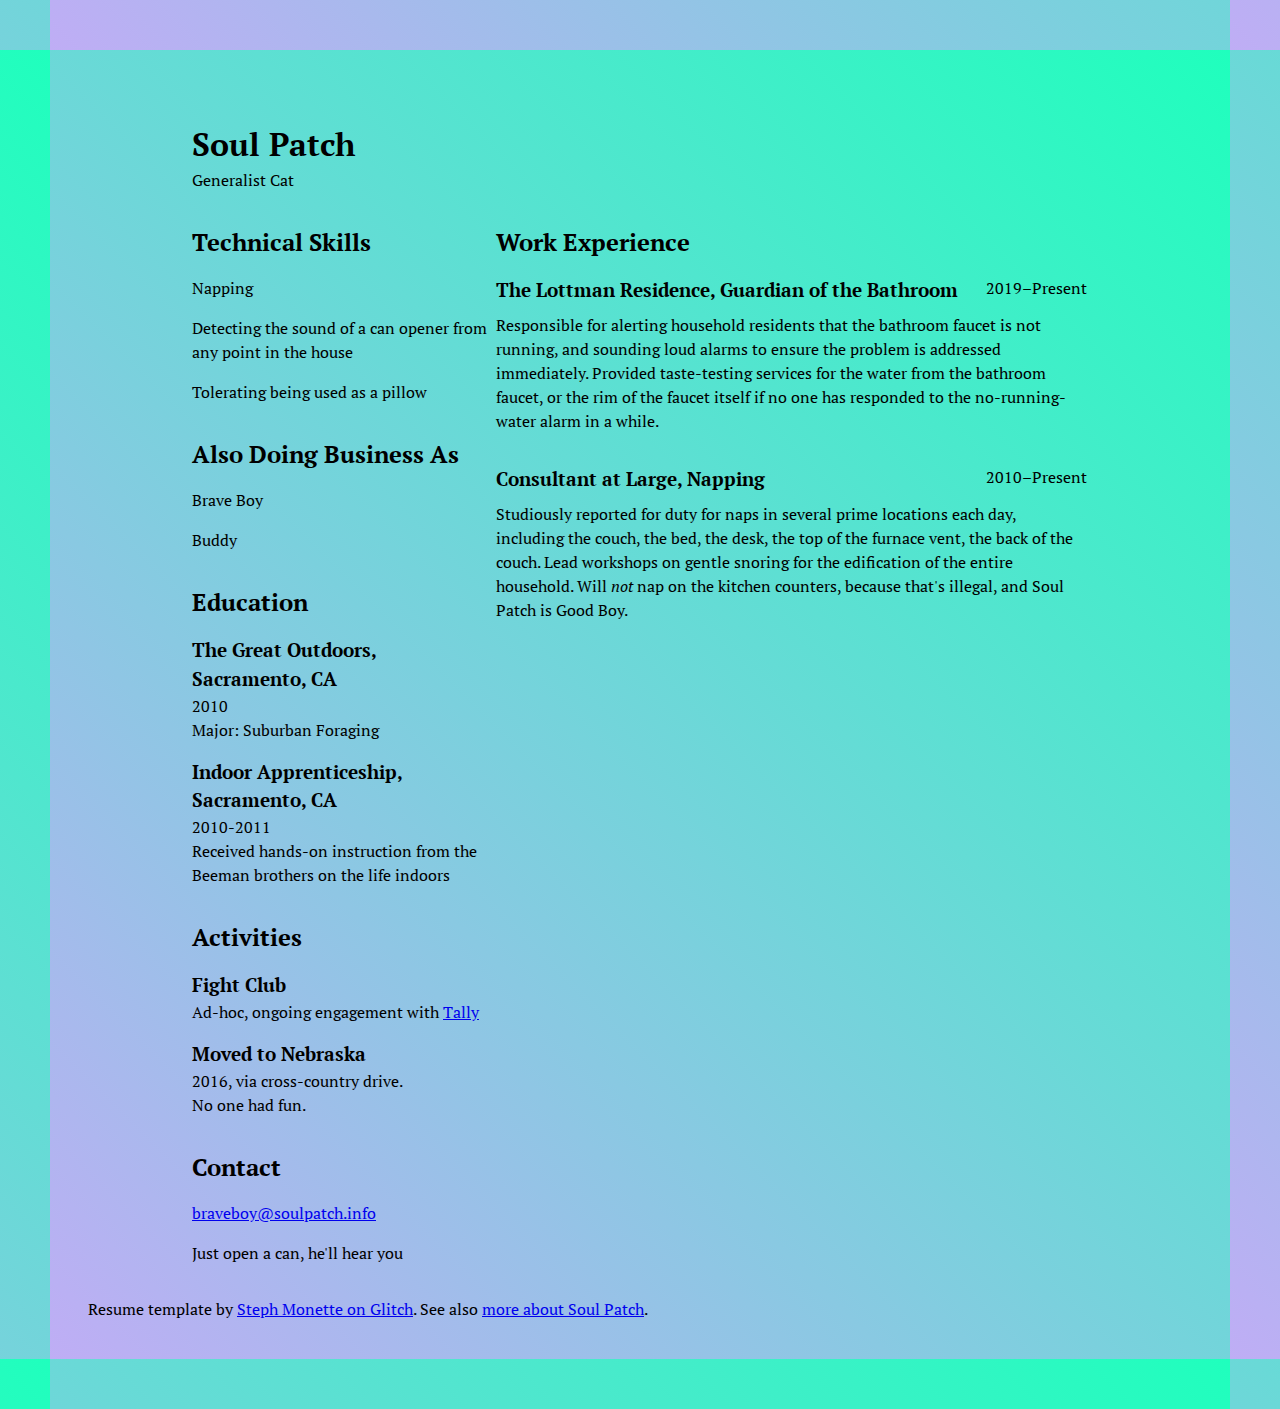
==== resume.html @ 18e5b1ac "better resume & stuff" ====
<!DOCTYPE html>
<html lang="en">

<head>
    <!--   Put your name here   -->
    <title>Soul Patch's Resume</title>
    <meta charset="utf-8" />
    <meta http-equiv="X-UA-Compatible" content="IE=edge" />
    <meta name="viewport" content="width=device-width, initial-scale=1" />
    <link rel="stylesheet" href="./resume.css" />
    <meta name="twitter:card" content="summary" />
    <meta name="twitter:creator" content="@casseylottman" />
    <meta property="og:url" content="https://soulpatch.info/resume" />
    <meta property="og:title" content="Soul Patch: The Best Boy" />
    <meta property="og:description" content="Soul Patch is the kind of cat any cat aspires to be." />
    <meta property="og:image"
        content="https://cdn.glitch.com/3cd90178-c382-4fa7-9b2a-70f4e28f2830%2Feyes.jpg?1551385710258" />
    <meta property="og:image:width" content="400" />
    <meta property="og:image:height" content="300" />
    <meta property="og:type" content="website" />
</head>

<body>
    <header>
        <div class="row">
            <h1>Soul Patch</h1>
            <p>Generalist Cat</p>
        </div>
    </header>
    <main>
        <div class="row column-container">
            <div class="column column-experience">
                <h2>
                    Work Experience
                </h2>
                <ul class="experience-list">
                    <li class="experience-list-item">
                        <div class="experience-header">
                            <h3>The Lottman Residence, Guardian of the Bathroom</h3>
                            <p>2019&ndash;Present</p>
                        </div>
                        <p>
                            Responsible for alerting household residents that the bathroom faucet is not running, and
                            sounding loud alarms to ensure the problem is addressed immediately. Provided taste-testing
                            services for the water from the bathroom faucet, or the rim of the faucet itself if no one
                            has responded to the no-running-water alarm in a while.
                        </p>
                    </li>
                    <li class="experience-list-item">
                        <div class="experience-header">
                            <h3>Consultant at Large, Napping</h3>
                            <p>2010&ndash;Present</p>
                        </div>
                        <p>
                            Studiously reported for duty for naps in several prime locations each day, including the
                            couch, the bed, the desk, the top of the furnace vent, the back of the couch. Lead workshops
                            on gentle snoring for the edification of the entire household. Will <i>not</i> nap on the
                            kitchen counters, because that's illegal, and Soul Patch is Good Boy.
                        </p>
                    </li>
                </ul>
            </div>

            <div class="column column-skills">
                <div class="mar-bottom">
                    <h2>
                        Technical Skills
                    </h2>
                    <ul>
                        <li>Napping</li>
                        <li>Detecting the sound of a can opener from any point in the house</li>
                        <li>Tolerating being used as a pillow</li>
                    </ul>
                </div>

                <div class="mar-bottom">
                    <h2>Also Doing Business As</h2>
                    <ul>
                        <li class="experience-list-item">Brave Boy</li>
                        <li class="experience-list-item">Buddy</li>
                    </ul>
                </div>

                <div class="mar-bottom">
                    <h2>
                        Education
                    </h2>
                    <ul>
                        <li class="education-list-item">
                            <h3>The Great Outdoors, Sacramento, CA</h3>
                            <p>2010</p>
                            <p>Major: Suburban Foraging</p>
                        </li>
                        <li class="education-list-item">
                            <h3>Indoor Apprenticeship, Sacramento, CA</h3>
                            <p>2010-2011</p>
                            <p>Received hands-on instruction from the Beeman brothers on the life indoors</p>
                        </li>
                    </ul>
                </div>

                <div class="mar-bottom">
                    <h2>
                        Activities
                    </h2>
                    <ul>
                        <li class="activities-list-item">
                            <h3>Fight Club</h3>
                            <p>Ad-hoc, ongoing engagement with <a href="https://tally-cat.glitch.me">Tally</a></p>
                        </li>
                        <li class="activities-list-item">
                            <h3>Moved to Nebraska</h3>
                            <p>2016, via cross-country drive.</p>
                            <p>No one had fun.</p>
                        </li>
                    </ul>
                </div>

                <!--     Change the href="" to your social URLS    -->
                <div class="mar-bottom">
                    <h2>Contact</h2>
                    <ul class="contact-list">
                        <li><span class="fake-link">braveboy@soulpatch.info</span></li>
                        <li>Just open a can, he'll hear you</li>
                    </ul>
                </div>
            </div>
        </div>
    </main>
    <footer>
        <div class="row"></div>
        Resume template by <a href="https://glitch.com/~resume-starter-app">Steph Monette on Glitch</a>. See also <a
            href="https://soulpatch.info">more about Soul Patch</a>.
    </footer>
</body>

</html>
---- resume.css ----
@import url("https://fonts.googleapis.com/css?family=PT+Serif:400,700&display=swap");

/* match soulpatch homepage background */
html {
  background-image: linear-gradient(45deg, hsl(255, 78%, 82%), #1fffbd);
}

html {
  -ms-text-size-adjust: 100%;
  -webkit-text-size-adjust: 100%;
  -webkit-font-smoothing: antialiased;
  -moz-osx-font-smoothing: grayscale;
}
* {
  box-sizing: border-box;
}
address,
article,
aside,
blockquote,
canvas,
dd,
div,
dl,
fieldset,
figcaption,
figure,
footer,
form,
h1,
h2,
h3,
h4,
h5,
h6,
header,
hgroup,
hr,
li,
main,
nav,
noscript,
ol,
output,
p,
pre,
section,
table,
tfoot,
ul,
video {
  margin: 0;
  padding: 0;
}
article,
aside,
details,
figcaption,
figure,
footer,
header,
hgroup,
main,
menu,
nav,
section,
summary {
  display: block;
}
img {
  height: auto;
  border: 0;
}
cite {
  font-style: normal;
}
dl,
li,
ul {
  list-style-type: none;
}

* {
  font-family: "PT Serif", serif;
  line-height: 1.5;
}
/* Functional Styles */
.mar-bottom {
  margin-bottom: 2rem;
}

/*  Layout */
header {
  padding: 2rem 0;
}
.row {
  max-width: 960px;
  margin-right: auto;
  margin-left: auto;
  padding-right: 2rem;
  padding-left: 2rem;
}

.column-container {
  display: flex;
  flex-direction: column;
}

.experience-list-item {
  margin-bottom: 2rem;
}

.column-skills ul li {
  margin-bottom: 1rem;
}

/* Typography */
h2 {
  margin-bottom: 1rem;
}

/* Desktop Styles */

@media (min-width: 800px) {
  html {
    margin: 50px;
    padding: 30px;
  }
  .column-container {
    flex-direction: row;
  }
  .column.column-skills {
    order: -1;
    width: 33%;
    margin-right: 0.5rem;
  }

  .column.column-experience {
    width: 66%;
  }
  .experience-header {
    display: flex;
    justify-content: space-between;
    margin-bottom: 0.5rem;
  }
}

h3,
.pretend-h3 {
  font-size: 1.2rem;
}

/* Print Styles */
@media print {
  body {
    font-size: 0.5rem;
  }
  .row {
    padding-right: 1rem;
    padding-left: 1rem;
  }

  .column-container {
    display: flex;
    flex-direction: column;
  }

  .experience-list-item {
    margin-bottom: 1rem;
  }

  .experience-header {
    display: flex;
    justify-content: space-between;
    margin-bottom: 0.5rem;
  }

  .column-skills ul li {
    margin-bottom: 0.5rem;
  }
  header {
    padding: 1rem 0;
  }
  h2 {
    margin-bottom: 0.5rem;
  }

  /*  Duplicate the layout for desktop  */
  .column-container {
    flex-direction: row;
  }
  .column.column-skills {
    order: -1;
    width: 40%;
    margin-right: 0.5rem;
  }

  .column.column-experience {
    width: 60%;
  }
}

.fake-link {
  text-decoration: underline;
  color: #0000ee;
}
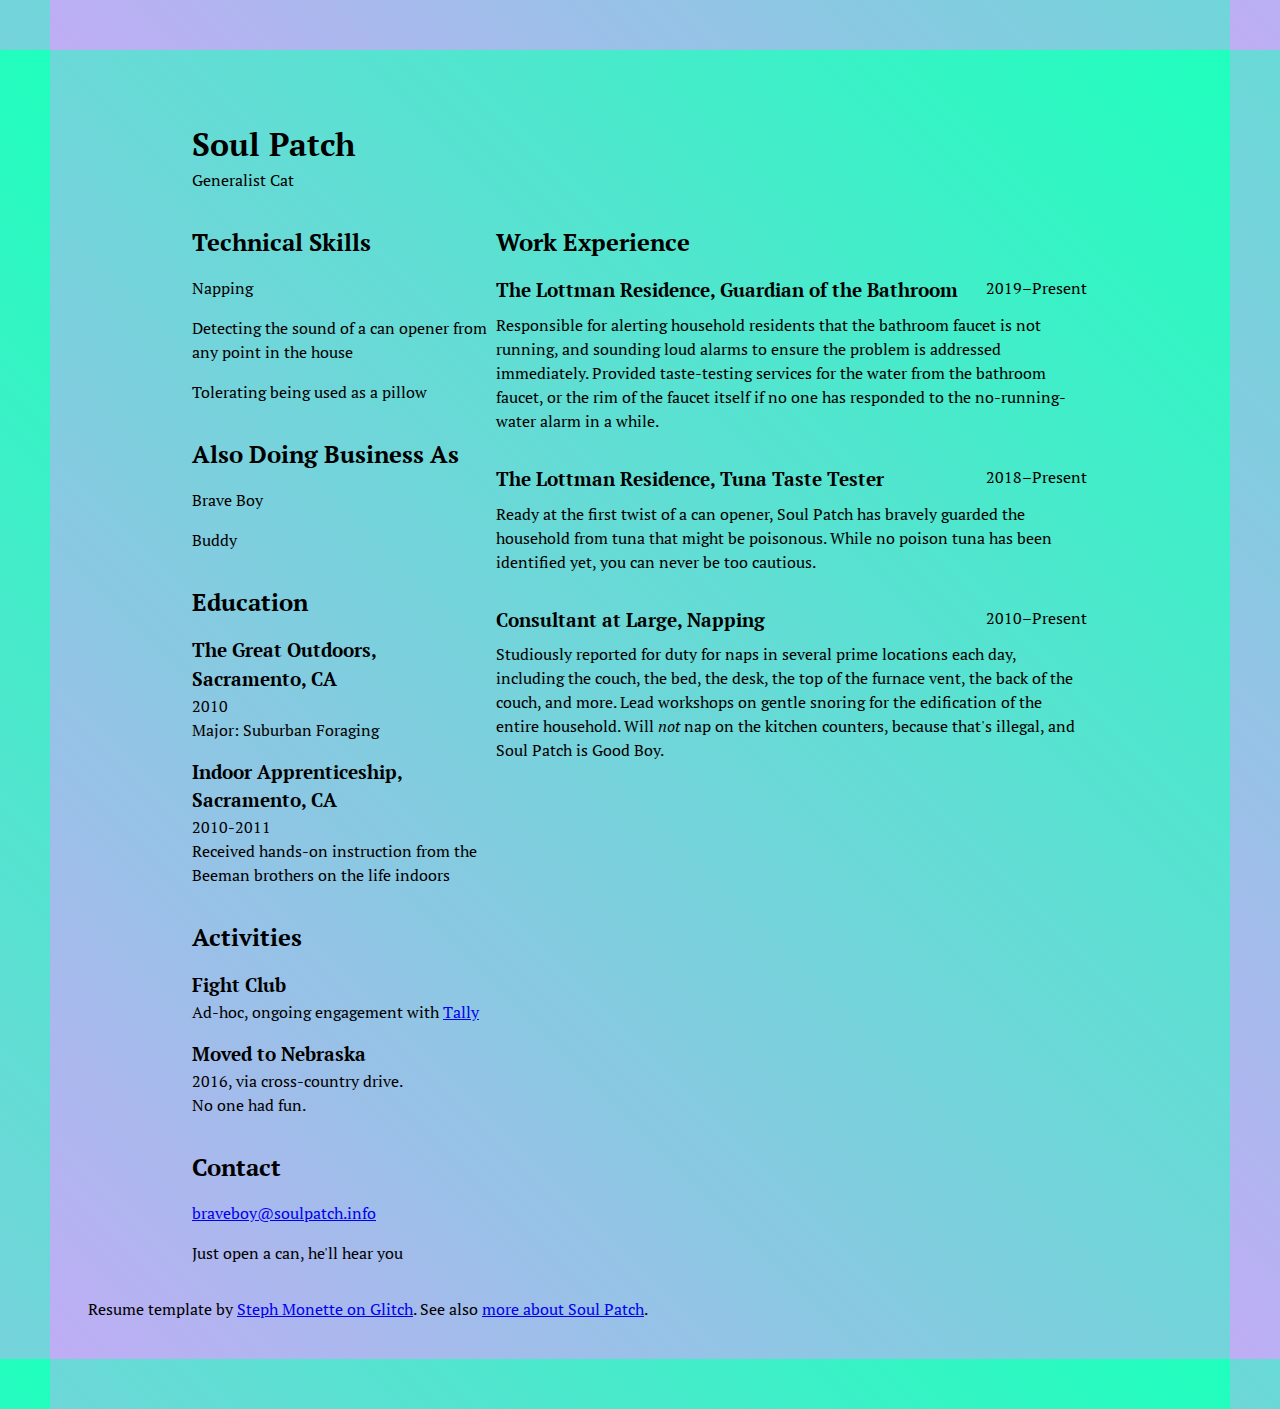
==== commit 8ae41107: "add tuna job" ====
--- a/resume.html
+++ b/resume.html
@@ -12,7 +12,7 @@
     <meta name="twitter:creator" content="@casseylottman" />
     <meta property="og:url" content="https://soulpatch.info/resume" />
     <meta property="og:title" content="Soul Patch: The Best Boy" />
-    <meta property="og:description" content="Soul Patch is the kind of cat any cat aspires to be." />
+    <meta property="og:description" content="Hire Soul Pat for whatever it is you need a cat to do." />
     <meta property="og:image"
         content="https://cdn.glitch.com/3cd90178-c382-4fa7-9b2a-70f4e28f2830%2Feyes.jpg?1551385710258" />
     <meta property="og:image:width" content="400" />
@@ -48,12 +48,21 @@
                     </li>
                     <li class="experience-list-item">
                         <div class="experience-header">
+                            <h3>The Lottman Residence, Tuna Taste Tester</h3>
+                            <p>2018&ndash;Present</p>
+                        </div>
+                        <p>
+                            Ready at the first twist of a can opener, Soul Patch has bravely guarded the household from tuna that might be poisonous. While no poison tuna has been identified yet, you can never be too cautious.
+                        </p>
+                    </li>
+                    <li class="experience-list-item">
+                        <div class="experience-header">
                             <h3>Consultant at Large, Napping</h3>
                             <p>2010&ndash;Present</p>
                         </div>
                         <p>
                             Studiously reported for duty for naps in several prime locations each day, including the
-                            couch, the bed, the desk, the top of the furnace vent, the back of the couch. Lead workshops
+                            couch, the bed, the desk, the top of the furnace vent, the back of the couch, and more. Lead workshops
                             on gentle snoring for the edification of the entire household. Will <i>not</i> nap on the
                             kitchen counters, because that's illegal, and Soul Patch is Good Boy.
                         </p>
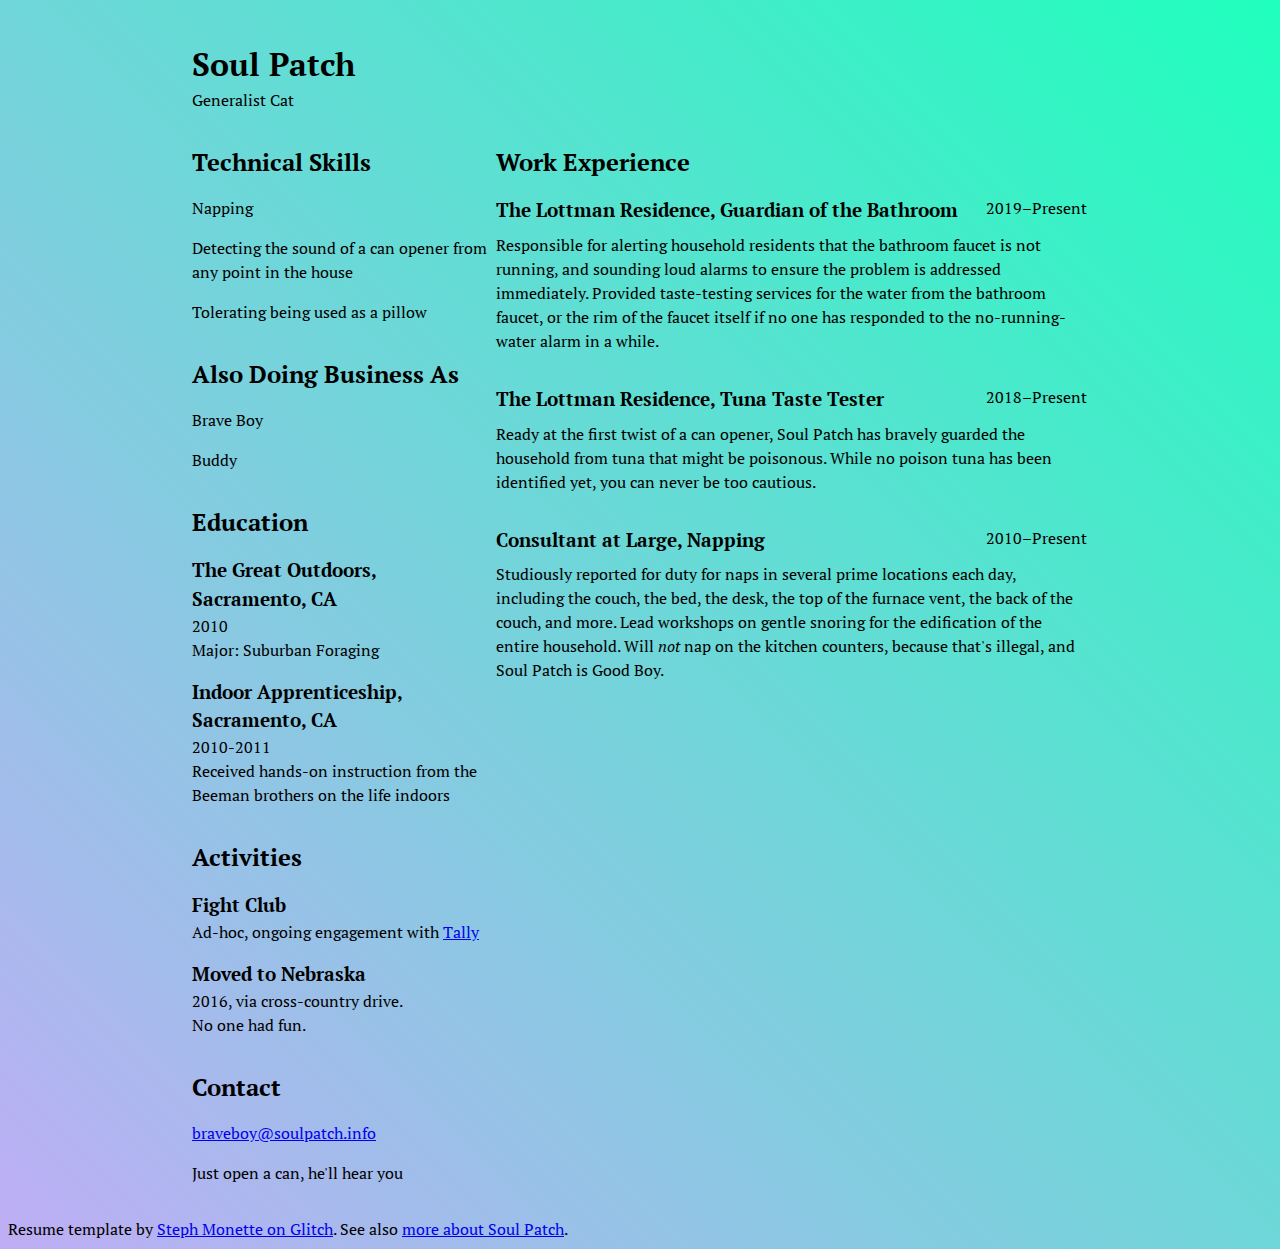
==== commit 69314c74: "switch around social image" ====
--- a/resume.html
+++ b/resume.html
@@ -11,12 +11,12 @@
     <meta name="twitter:card" content="summary" />
     <meta name="twitter:creator" content="@casseylottman" />
     <meta property="og:url" content="https://soulpatch.info/resume" />
-    <meta property="og:title" content="Soul Patch: The Best Boy" />
+    <meta property="og:title" content="Soul Patch: A Brave Boy" />
     <meta property="og:description" content="Hire Soul Pat for whatever it is you need a cat to do." />
     <meta property="og:image"
-        content="https://cdn.glitch.com/3cd90178-c382-4fa7-9b2a-70f4e28f2830%2Feyes.jpg?1551385710258" />
-    <meta property="og:image:width" content="400" />
-    <meta property="og:image:height" content="300" />
+        content="https://soulpatch.info/faucet-inspector-min.jpg" />
+    <meta property="og:image:width" content="300" />
+    <meta property="og:image:height" content="400" />
     <meta property="og:type" content="website" />
 </head>
 
--- a/resume.css
+++ b/resume.css
@@ -122,10 +122,6 @@
 /* Desktop Styles */
 
 @media (min-width: 800px) {
-  html {
-    margin: 50px;
-    padding: 30px;
-  }
   .column-container {
     flex-direction: row;
   }
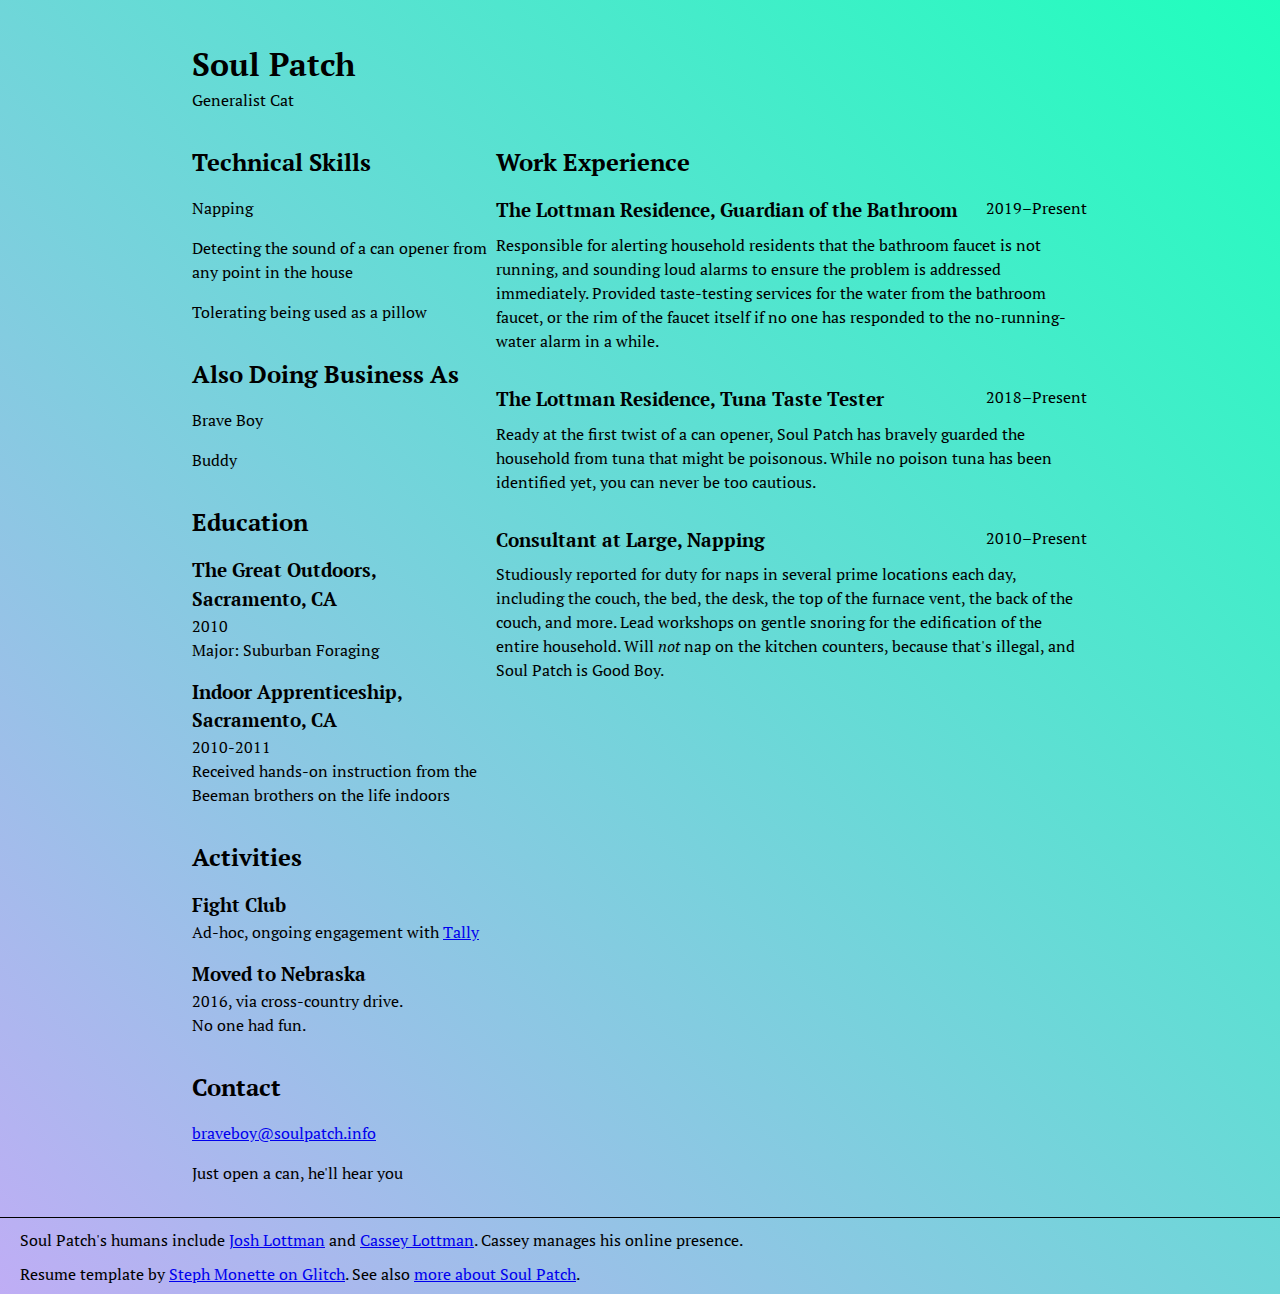
==== commit d5fa0531: "attribution & footer border" ====
--- a/resume.html
+++ b/resume.html
@@ -12,7 +12,7 @@
     <meta name="twitter:creator" content="@casseylottman" />
     <meta property="og:url" content="https://soulpatch.info/resume" />
     <meta property="og:title" content="Soul Patch: A Brave Boy" />
-    <meta property="og:description" content="Hire Soul Pat for whatever it is you need a cat to do." />
+    <meta property="og:description" content="Hire Soul Patch for whatever it is you need a cat to do." />
     <meta property="og:image"
         content="https://soulpatch.info/faucet-inspector-min.jpg" />
     <meta property="og:image:width" content="300" />
@@ -137,9 +137,14 @@
         </div>
     </main>
     <footer>
-        <div class="row"></div>
-        Resume template by <a href="https://glitch.com/~resume-starter-app">Steph Monette on Glitch</a>. See also <a
-            href="https://soulpatch.info">more about Soul Patch</a>.
+        <p id="humans">
+            Soul Patch's humans include
+            <a href="https://twitter.com/josh_lottman">Josh Lottman</a> and
+            <a href="https://twitter.com/casseylottman">Cassey Lottman</a>. Cassey
+            manages his online presence.
+          </p>
+        <p>Resume template by <a href="https://glitch.com/~resume-starter-app">Steph Monette on Glitch</a>. See also <a
+            href="https://soulpatch.info">more about Soul Patch</a>.</p>
     </footer>
 </body>
 
--- a/resume.css
+++ b/resume.css
@@ -200,3 +200,15 @@
   text-decoration: underline;
   color: #0000ee;
 }
+
+#humans {
+  margin-bottom: 10px;
+}
+
+footer {
+  border-top: 1px solid black;
+  padding-top: 10px;
+  margin: auto -8px;
+  padding-left: 20px;
+  padding-right: 20px;
+}
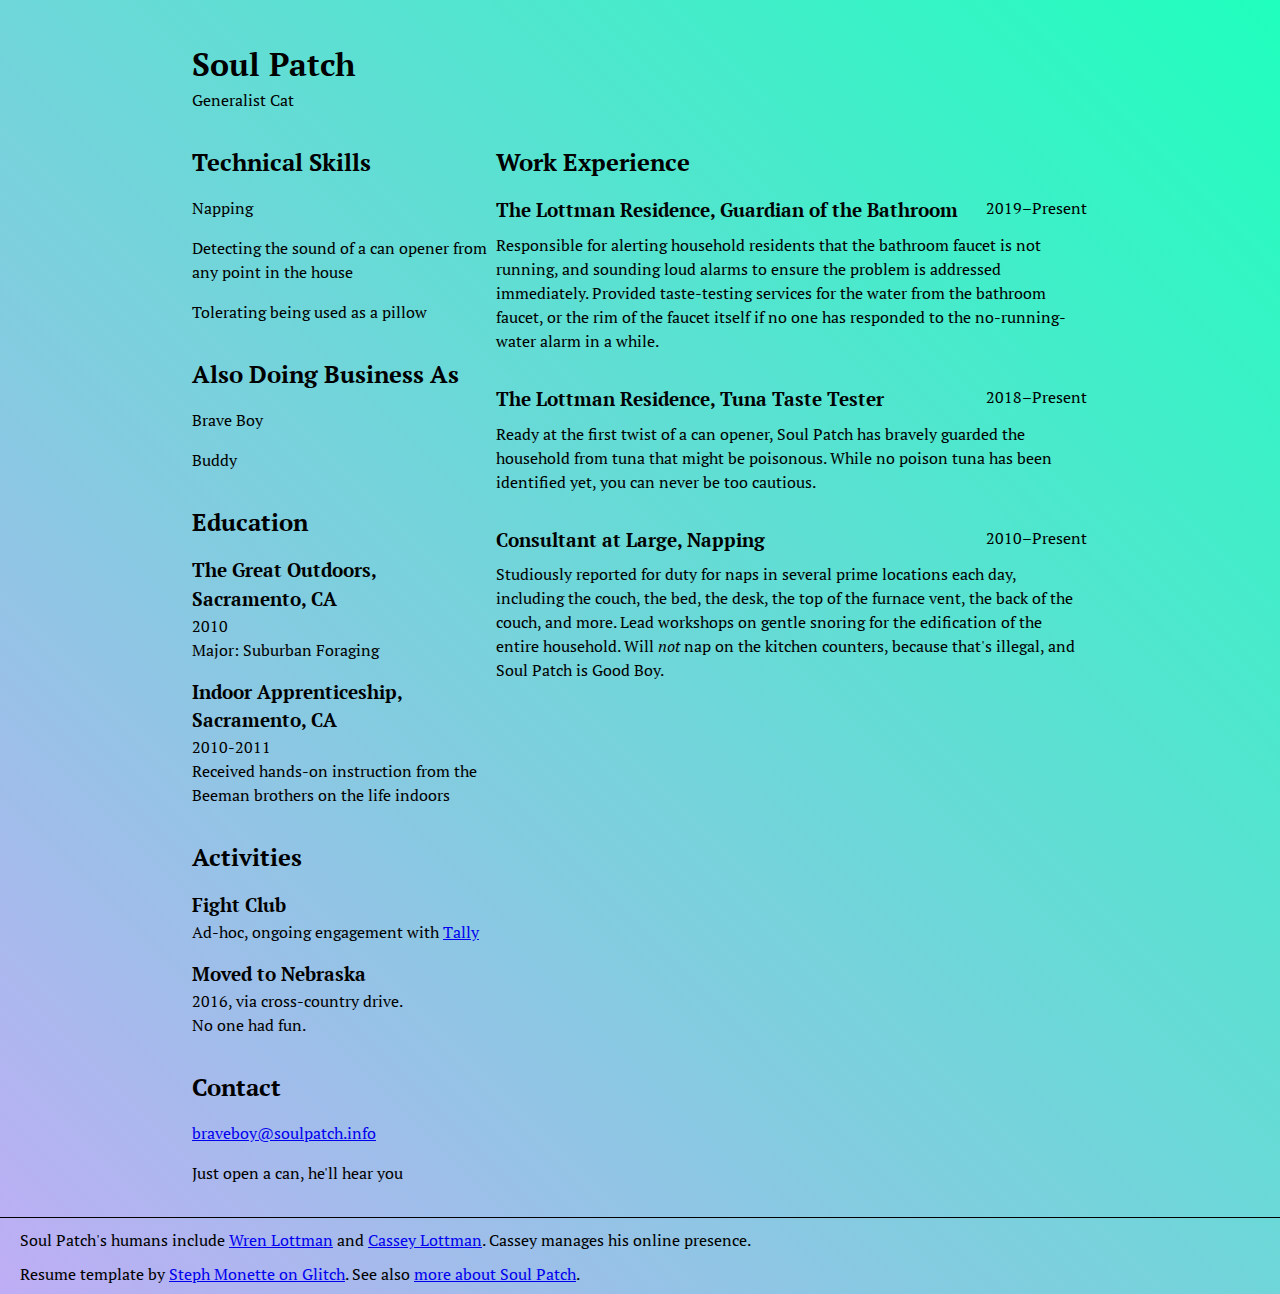
==== commit 67485e3d: "update caretaker name" ====
--- a/resume.html
+++ b/resume.html
@@ -139,7 +139,7 @@
     <footer>
         <p id="humans">
             Soul Patch's humans include
-            <a href="https://twitter.com/josh_lottman">Josh Lottman</a> and
+            <a href="https://twitter.com/Wren_Lottman">Wren Lottman</a> and
             <a href="https://twitter.com/casseylottman">Cassey Lottman</a>. Cassey
             manages his online presence.
           </p>
@@ -148,4 +148,4 @@
     </footer>
 </body>
 
-</html>+</html>
